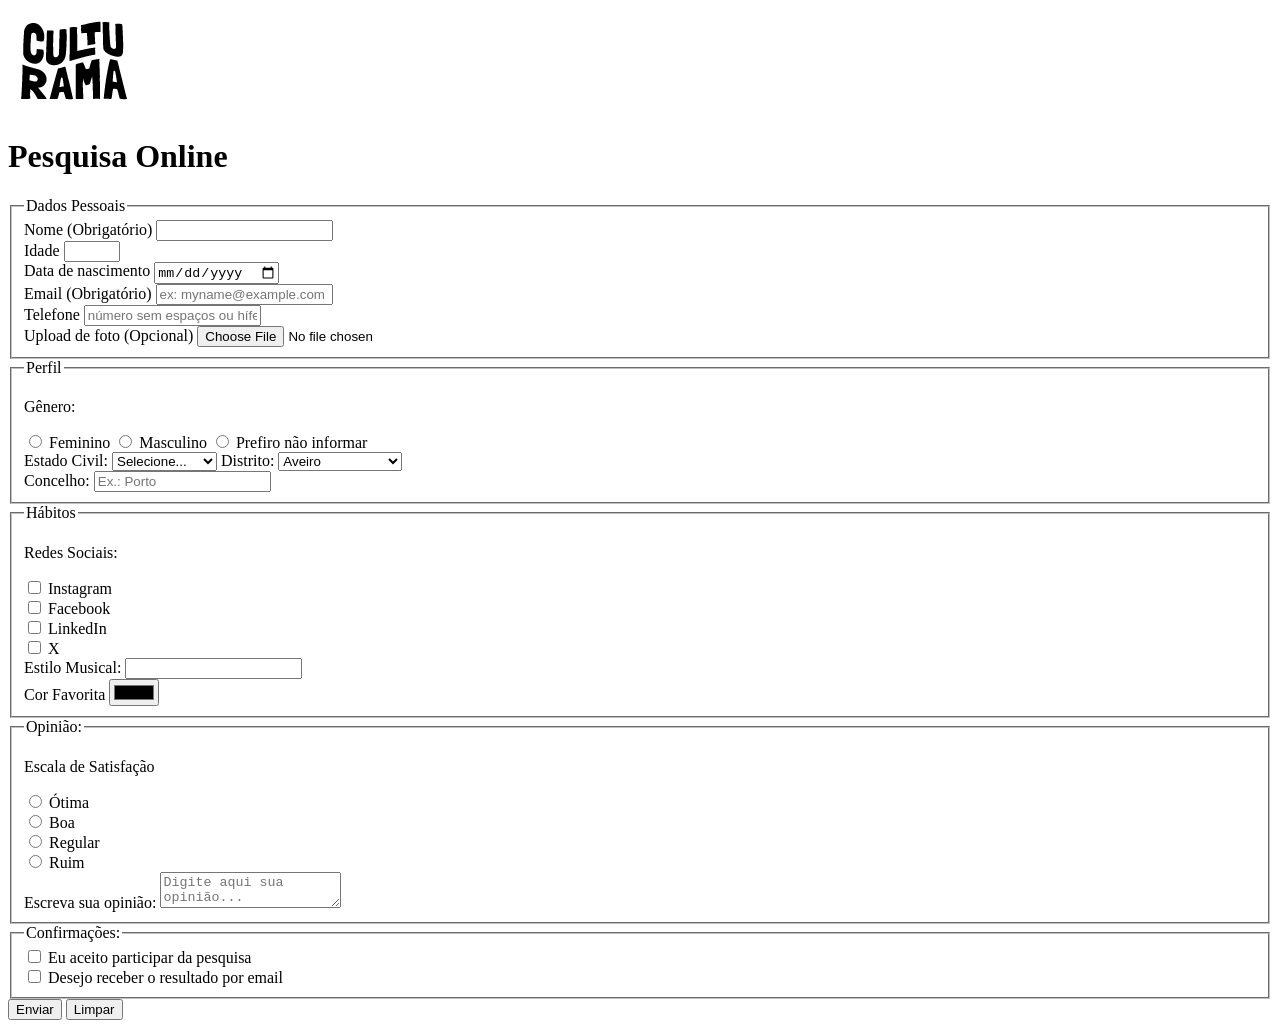
==== index.html @ 6910daf1 "Adiciona logo" ====
<!DOCTYPE html>
<html lang="pt-pt">
<head>
    <meta charset="UTF-8">
    <meta name="viewport" content="width=device-width, initial-scale=1.0">
   <link rel="icon" href="culturama-favico.png">
    <title>Pesquisa Culturama</title>
</head>
<body>
   <header>
    <img src="img/logo-culturama.png" alt="logo culturama">
    <h1>Pesquisa Online</h1>
</header>
<section>
    <form action="" method="get">

<fieldset>

<legend>Dados Pessoais</legend>
<label for="name">Nome (Obrigatório)</label>
<input id="name" type="text" name="userName" required>
<br>
<label for="age">Idade</label>
<input id="age" type="number" name="userAge" min="12" max="100" required>
<br>
<label for="birthDate">Data de nascimento</label>
<input id="birthDate" type="date" name="userBirthDate">
<br>
<label for="email">Email (Obrigatório)</label>
<input id="email" type="email" name="userEmail" placeholder="ex: myname@example.com" required>
<br>
<label for="phoneNumber">Telefone</label>
<input id="phoneNumber" type="tel" name="userPhoneNumber" pattern="[0-9]{9}" placeholder="número sem espaços ou hífen">
<br>
<label for="image">Upload de foto (Opcional)</label>
<input id="image" type="file" accept="image/*" name="userImage">
<br>
</fieldset>

<fieldset>
<legend>Perfil</legend>

<p>Gênero:</p>
<input id="fem" type="radio" name="userGender" value="Feminino">
<label for="fem">Feminino</label>
<input id="masc" type="radio" name="userGender" value="Masculino">
<label for="masc">Masculino</label>
<input id="notInformed" type="radio" name="userGender" value="notInformed">
<label for="notInformed">Prefiro não informar</label>
<br>

<label for="maritalStatus">Estado Civil:</label>
<select id="maritalStatus" name="userMaritalStatus">
<option value="notInformed">Selecione...</option>
<option value="casado">Casado</option>
<option value="solteiro">Solteiro</option>
<option value="divorciado">Divorciado</option>
<option value="uniaoEstavel">União Estável</option>
</select>

<label for="state">Distrito:</label>
<select id="state" name="userState" required>
    <option value="aveiro">Aveiro</option>
    <option value="beja">Beja</option>
    <option value="braga">Braga</option>
    <option value="braganca">Bragança</option>
    <option value="casteloBranco">Castelo Branco</option>
    <option value="coimbra">Coimbra</option>
    <option value="evora">Évora</option>
    <option value="faro">Faro</option>
    <option value="guarda">Guarda</option>
    <option value="leiria">Leiria</option>
    <option value="lisboa">Lisboa</option>
    <option value="portalegre">Portalegre</option>
    <option value="porto">Porto</option>
    <option value="santarem">Santarém</option>
    <option value="setubal">Setúbal</option>
    <option value="vianaDoCastelo">Viana do Castelo</option>
    <option value="vilaReal">Vila Real</option>
    <option value="viseu">Viseu</option>
</select>
<br>

<label for="city">Concelho:</label>
<input id="city" type="text"  name="userCity" autocomplete="address-level2" placeholder="Ex.: Porto" />
</fieldset>

<fieldset>
<legend>Hábitos</legend>
<p>Redes Sociais:</p>
<input id="instagram" type="checkbox" name="social" value="instagram">
<label for="instagram">Instagram</label>
<br>
<input id="facebook" type="checkbox" name="social" value="facebook">
<label for="facebook">Facebook</label>
<br>
<input id="linkedin" type="checkbox" name="social" value="linkedIn">
<label for="linkedin">LinkedIn</label>
<br>
<input id="x" type="checkbox" name="social" value="x">
<label for="x">X</label>
<br>
<label for="musicStyle">Estilo Musical:</label>
<input list="styleTypes" id="musicStyle" name="userMusicStyle" type="text">
<datalist id="styleTypes">
    <option value="Rock">
    <option value="Pop">
    <option value="Samba">
    <option value="Sertanejo">
</datalist>
<br>
<label for="favoriteColor">Cor Favorita</label>
<input type="color" name="userFavoriteColor" id="favoriteColor">


</fieldset>

<fieldset>
<legend>Opinião:</legend>
<p>Escala de Satisfação</p>
<input type="radio" name="userServiceOpinion" id="otima" value="otima">
<label for="otima">Ótima</label><br>
<input type="radio" name="userServiceOpinion" id="boa" value="boa">
<label for="boa">Boa</label><br>
<input type="radio" name="userServiceOpinion" id="regular" value="regular">
<label for="regular">Regular</label><br>
<input type="radio" name="userServiceOpinion" id="ruim" value="ruim" >
<label for="ruim">Ruim</label><br>

<label for="comment">Escreva sua opinião:</label>
<textarea id="comment" name="userComment" placeholder="Digite aqui sua opinião..."></textarea>


</fieldset>

<fieldset>
<legend>Confirmações:</legend>

<input type="checkbox" name="userGdpr" id="userGdprTerm" value="accepted" required>
<label for="userGdprTerm">Eu aceito participar da pesquisa</label><br>
<input type="checkbox" name="userGetResult" id="getResult" value="accepted">
<label for="userGdprTerm">Desejo receber o resultado por email</label><br>
</fieldset>


<button type="submit">Enviar</button>
<button type="reset">Limpar</button>

 </form>
</section>
</body>
</html>
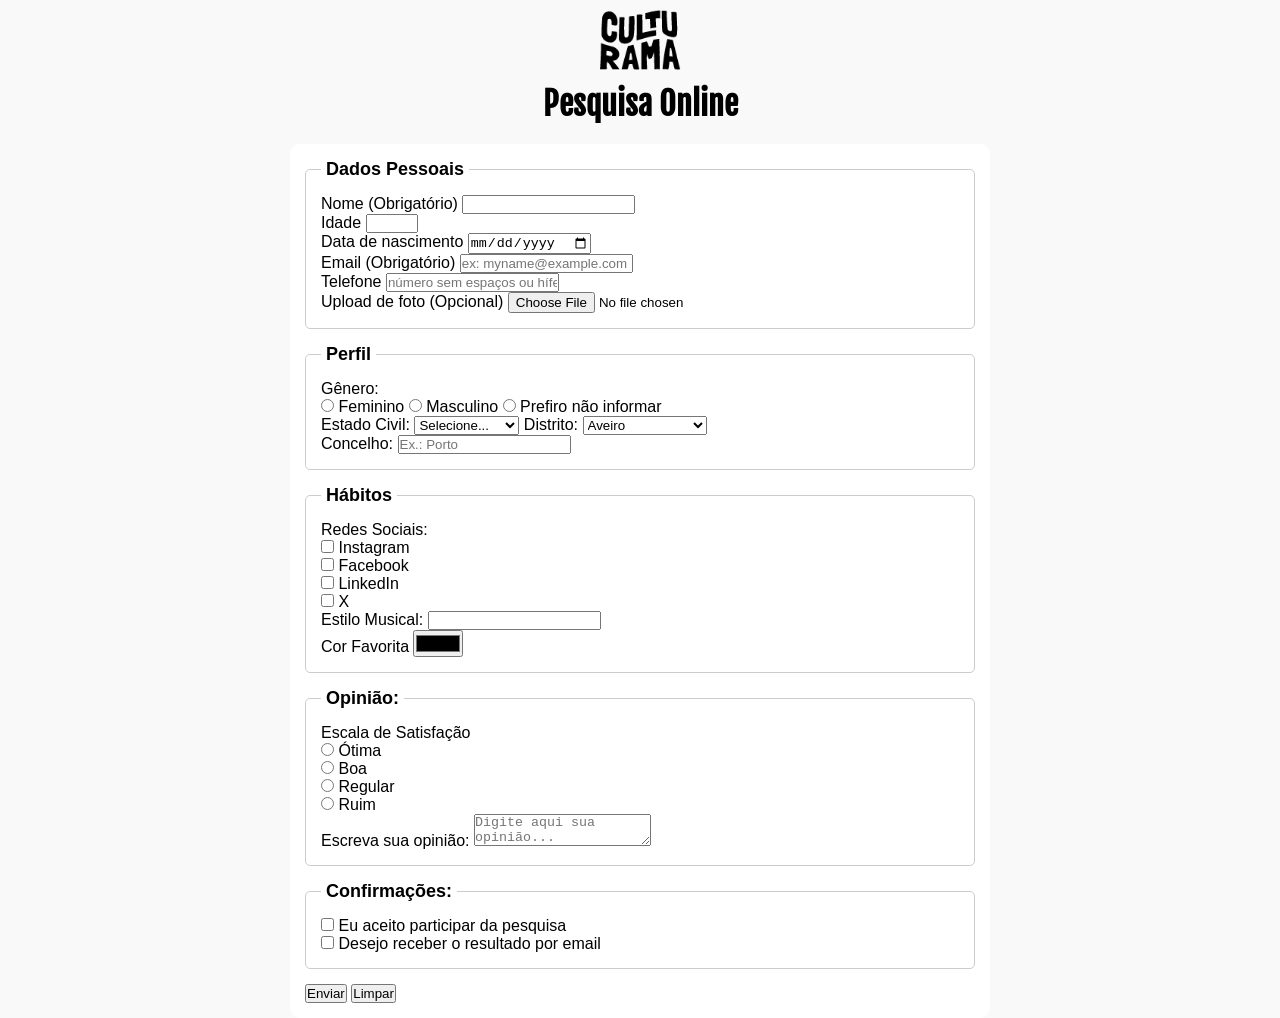
==== commit 1c40f252: "Adiciona ajustes iniciais de estilo" ====
--- a/index.html
+++ b/index.html
@@ -1,13 +1,19 @@
 <!DOCTYPE html>
 <html lang="pt-pt">
 <head>
-    <meta charset="UTF-8">
-    <meta name="viewport" content="width=device-width, initial-scale=1.0">
-   <link rel="icon" href="culturama-favico.png">
-    <title>Pesquisa Culturama</title>
+ <meta charset="UTF-8">
+ <meta name="viewport" content="width=device-width, initial-scale=1.0">
+ <link rel="icon" href="culturama-favico.png">
+ <link rel="stylesheet" href="css/style.css">
+ <link rel="preconnect" href="https://fonts.googleapis.com">
+ <link rel="preconnect" href="https://fonts.gstatic.com" crossorigin>
+ <link href="https://fonts.googleapis.com/css2?family=Fjalla+One&family=Work+Sans&display=swap" rel="stylesheet">
+
+   <title>Pesquisa Culturama</title>
 </head>
 <body>
-   <header>
+    <main>
+<header>
     <img src="img/logo-culturama.png" alt="logo culturama">
     <h1>Pesquisa Online</h1>
 </header>
@@ -148,5 +154,7 @@
 
  </form>
 </section>
+
+    </main>
 </body>
 </html>
--- a/css/style.css
+++ b/css/style.css
@@ -0,0 +1,48 @@
+* {
+ margin: 0;
+ padding: 0;
+ box-sizing: border-box;
+}
+
+body{
+background-color: #f9f9f9;
+font-family: " Work Sans", sans-serif;
+}
+
+main{
+ width: 100%;
+ max-width: 700px;
+margin: 0 auto;
+}
+
+header{
+text-align: center;
+margin-bottom: 20px;
+}
+
+img{
+    width: 100px;
+}
+
+h1{
+font-family: "Fjalla One", sans-serif; 
+}
+
+form{
+background-color: #ffffff;
+padding: 15px;
+border-radius: 10px;
+}
+
+fieldset{
+padding: 15px;
+border: 1px solid #cccccc;
+border-radius: 5px;
+margin-bottom: 15px;
+}
+
+legend{
+font-weight: bold;
+font-size: 18px;
+padding: 0 5px;
+}
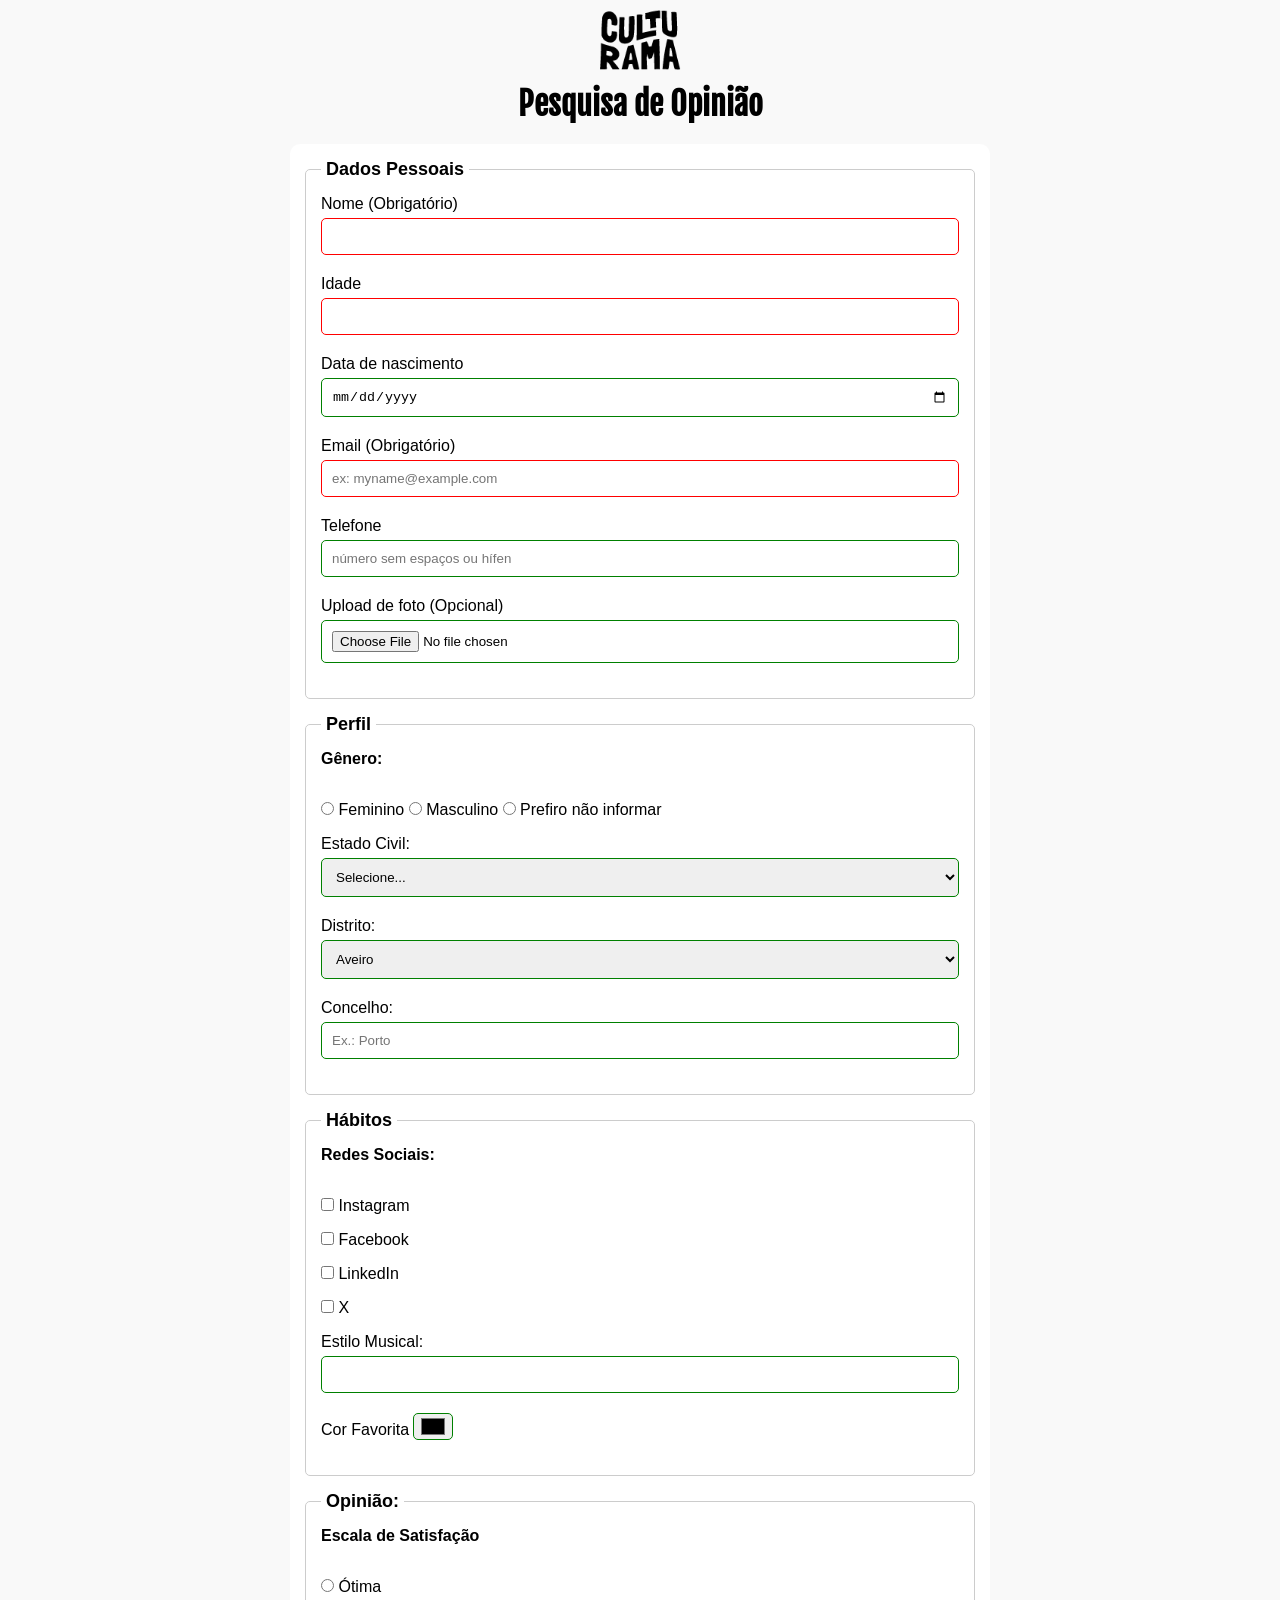
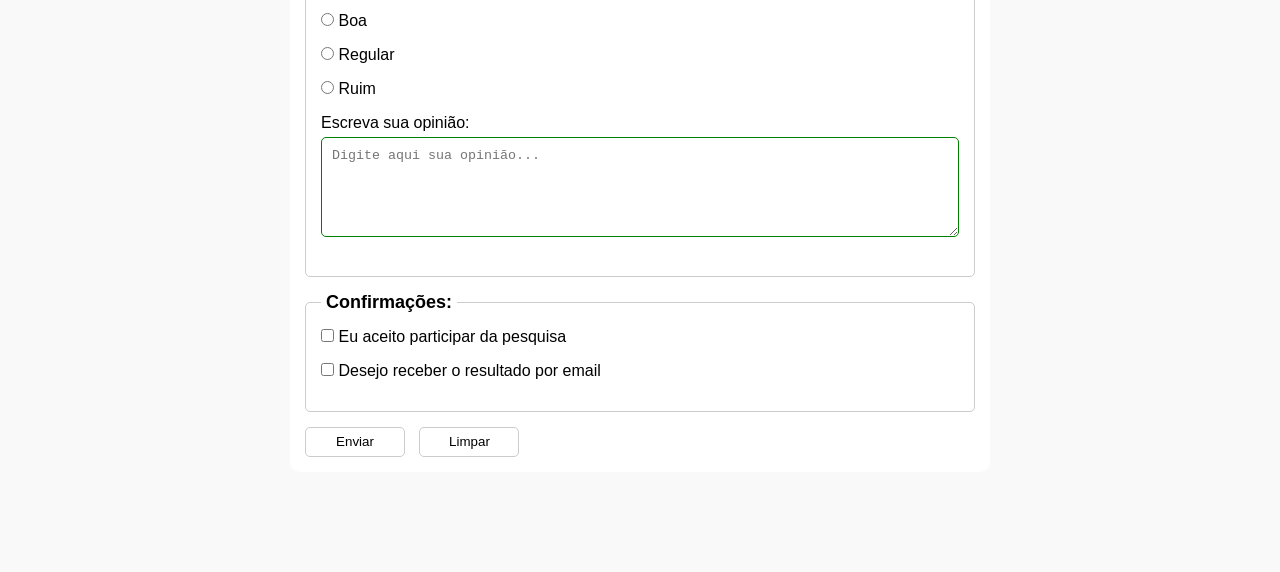
==== commit b087fd91: "Adiciona estilo nos botoes e validacoes visuais ao formulario" ====
--- a/index.html
+++ b/index.html
@@ -15,7 +15,7 @@
     <main>
 <header>
     <img src="img/logo-culturama.png" alt="logo culturama">
-    <h1>Pesquisa Online</h1>
+    <h1>Pesquisa de Opinião</h1>
 </header>
 <section>
     <form action="" method="get">
@@ -46,7 +46,7 @@
 <fieldset>
 <legend>Perfil</legend>
 
-<p>Gênero:</p>
+<p>Gênero:</p><br>
 <input id="fem" type="radio" name="userGender" value="Feminino">
 <label for="fem">Feminino</label>
 <input id="masc" type="radio" name="userGender" value="Masculino">
@@ -93,7 +93,7 @@
 
 <fieldset>
 <legend>Hábitos</legend>
-<p>Redes Sociais:</p>
+<p>Redes Sociais:</p><br>
 <input id="instagram" type="checkbox" name="social" value="instagram">
 <label for="instagram">Instagram</label>
 <br>
@@ -123,7 +123,7 @@
 
 <fieldset>
 <legend>Opinião:</legend>
-<p>Escala de Satisfação</p>
+<p>Escala de Satisfação</p><br>
 <input type="radio" name="userServiceOpinion" id="otima" value="otima">
 <label for="otima">Ótima</label><br>
 <input type="radio" name="userServiceOpinion" id="boa" value="boa">
--- a/css/style.css
+++ b/css/style.css
@@ -32,6 +32,7 @@
 background-color: #ffffff;
 padding: 15px;
 border-radius: 10px;
+margin-bottom: 100px;
 }
 
 fieldset{
@@ -45,4 +46,69 @@
 font-weight: bold;
 font-size: 18px;
 padding: 0 5px;
+}
+
+label{
+display: inline-block;
+margin-bottom: 5px;
+}
+
+p {
+  margin-bottom: 15px;
+  font-weight: bold;
+}
+
+
+input, select, textarea{
+width: 100%;
+padding: 10px;
+margin-bottom: 20px;
+border: 1px solid #cccccc;
+border-radius: 5px;
+}
+
+textarea{
+min-height: 100px;
+}
+
+input[type="radio"],
+input[type="checkbox"] {
+  width: auto;
+}
+
+input[type="color"]{
+    width: 40px;
+    padding: 0 5px;
+}
+
+input:invalid, 
+select:invalid,
+textarea:invalid {
+  border-color: red;
+}
+
+input:valid,
+select:valid,
+textarea:valid {
+  border-color: green;
+}
+
+button{
+width: 100px;
+height: 30px;
+margin-right: 10px;
+background-color: #ffffff;
+border: 1px solid #cccccc;
+border-radius: 5px;
+cursor: pointer;
+}
+
+button[type=submit]:hover{
+background-color: green;
+color: #ffffff;
+}
+
+button[type=reset]:hover{
+background-color: orangered;
+color: #ffffff;
 }
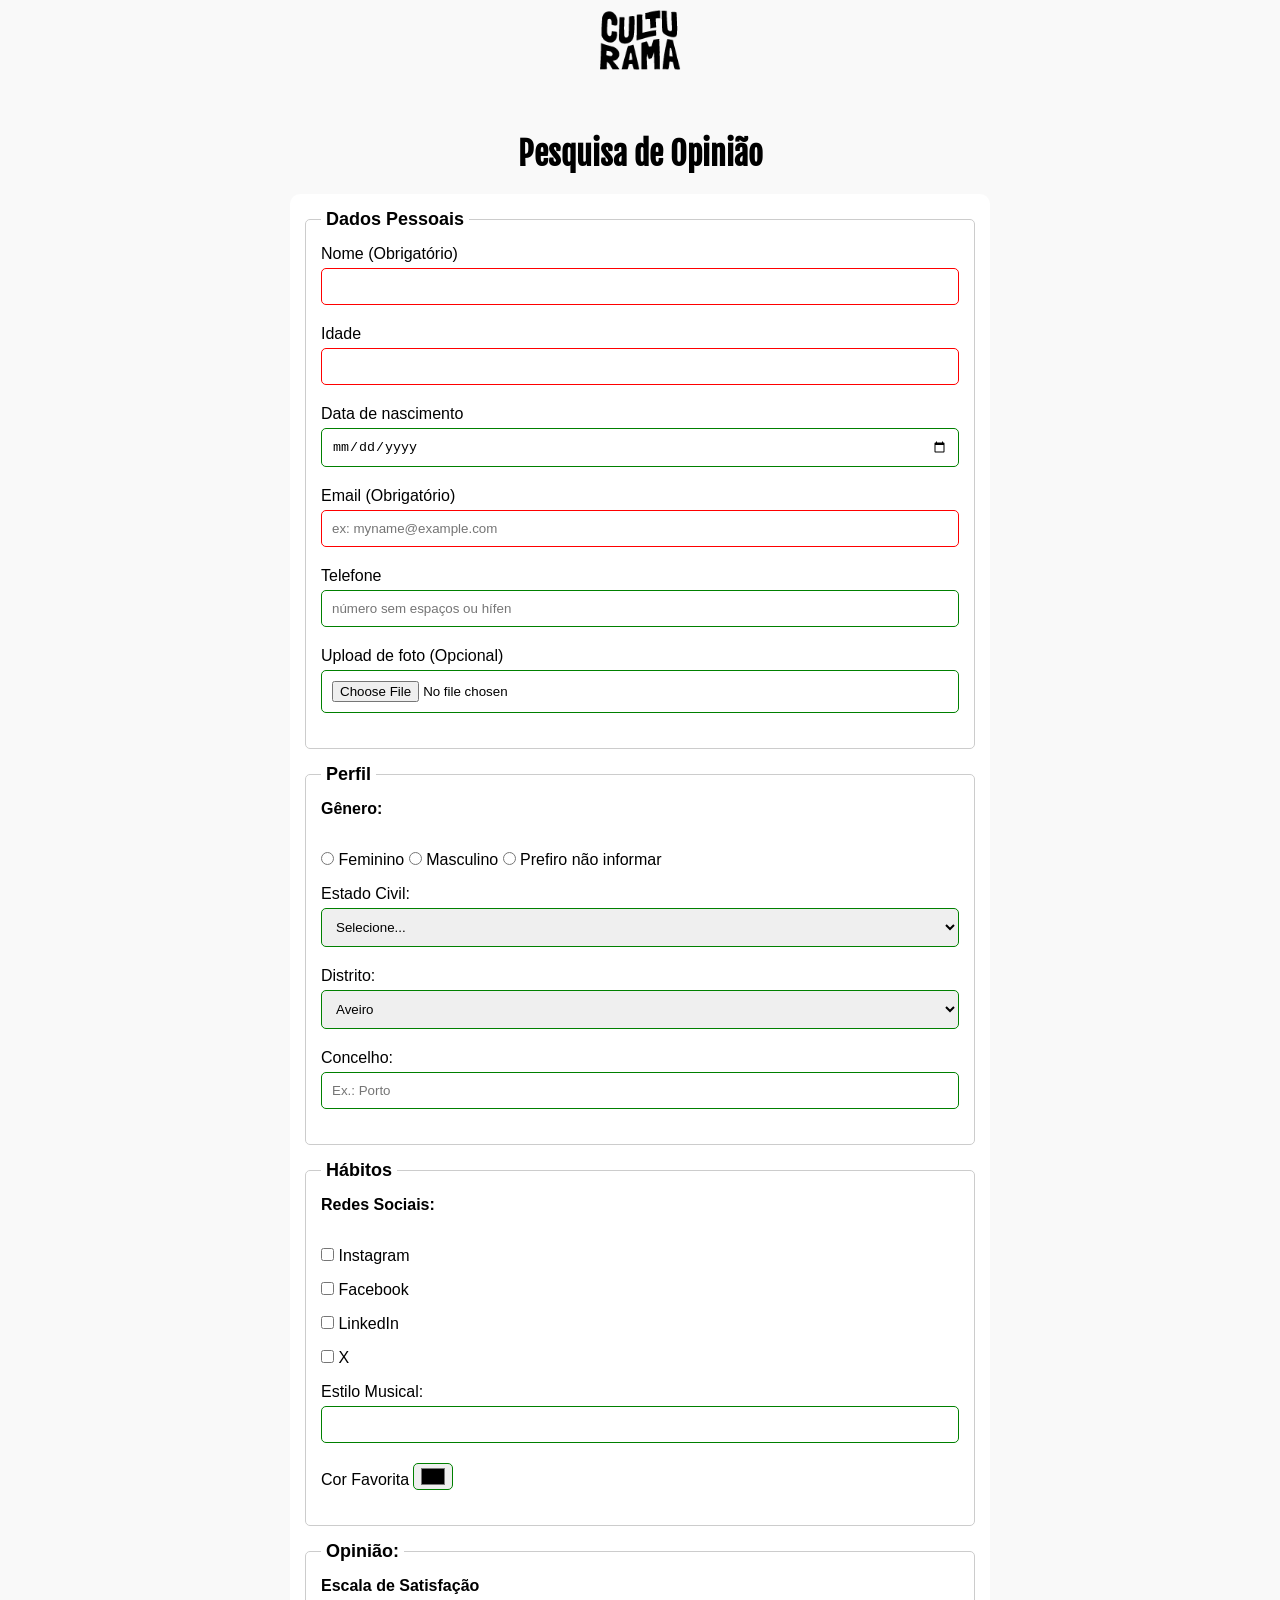
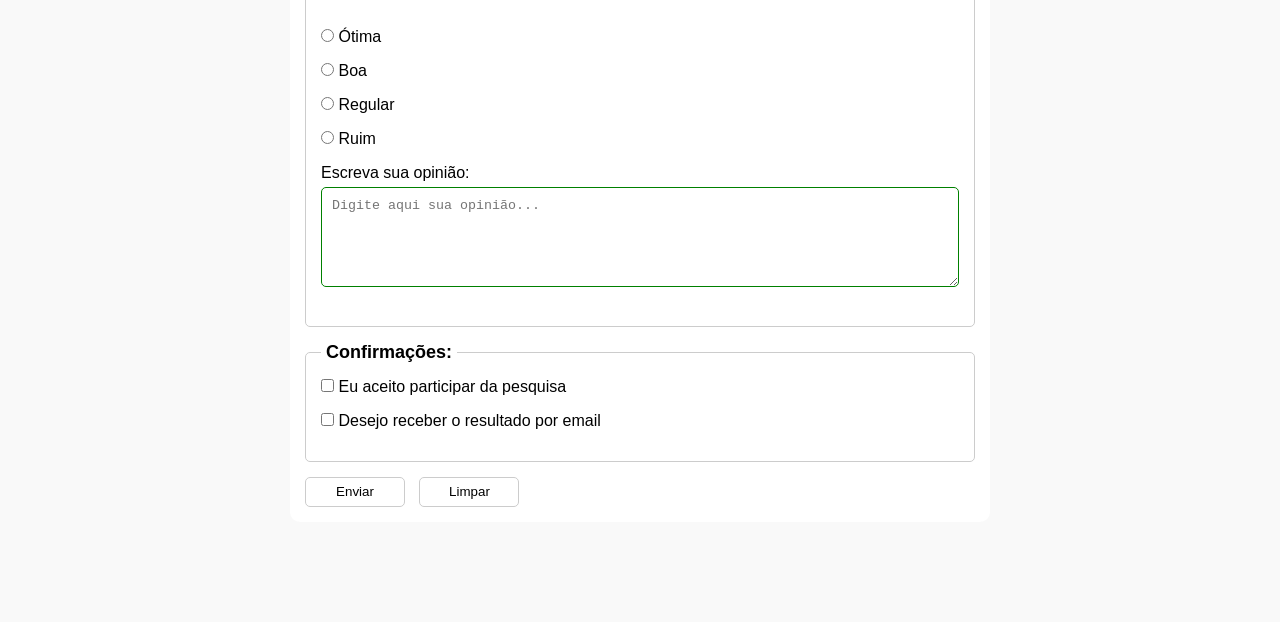
==== commit 2d4cf6c4: "Adiciona pagina de sucesso pos envio do formulario" ====
--- a/index.html
+++ b/index.html
@@ -18,7 +18,7 @@
     <h1>Pesquisa de Opinião</h1>
 </header>
 <section>
-    <form action="" method="get">
+    <form action="sucesso.html" method="get">
 
 <fieldset>
 
--- a/css/style.css
+++ b/css/style.css
@@ -25,7 +25,9 @@
 }
 
 h1{
-font-family: "Fjalla One", sans-serif; 
+font-family: "Fjalla One", sans-serif;
+text-align: center;
+ margin-top: 50px;
 }
 
 form{
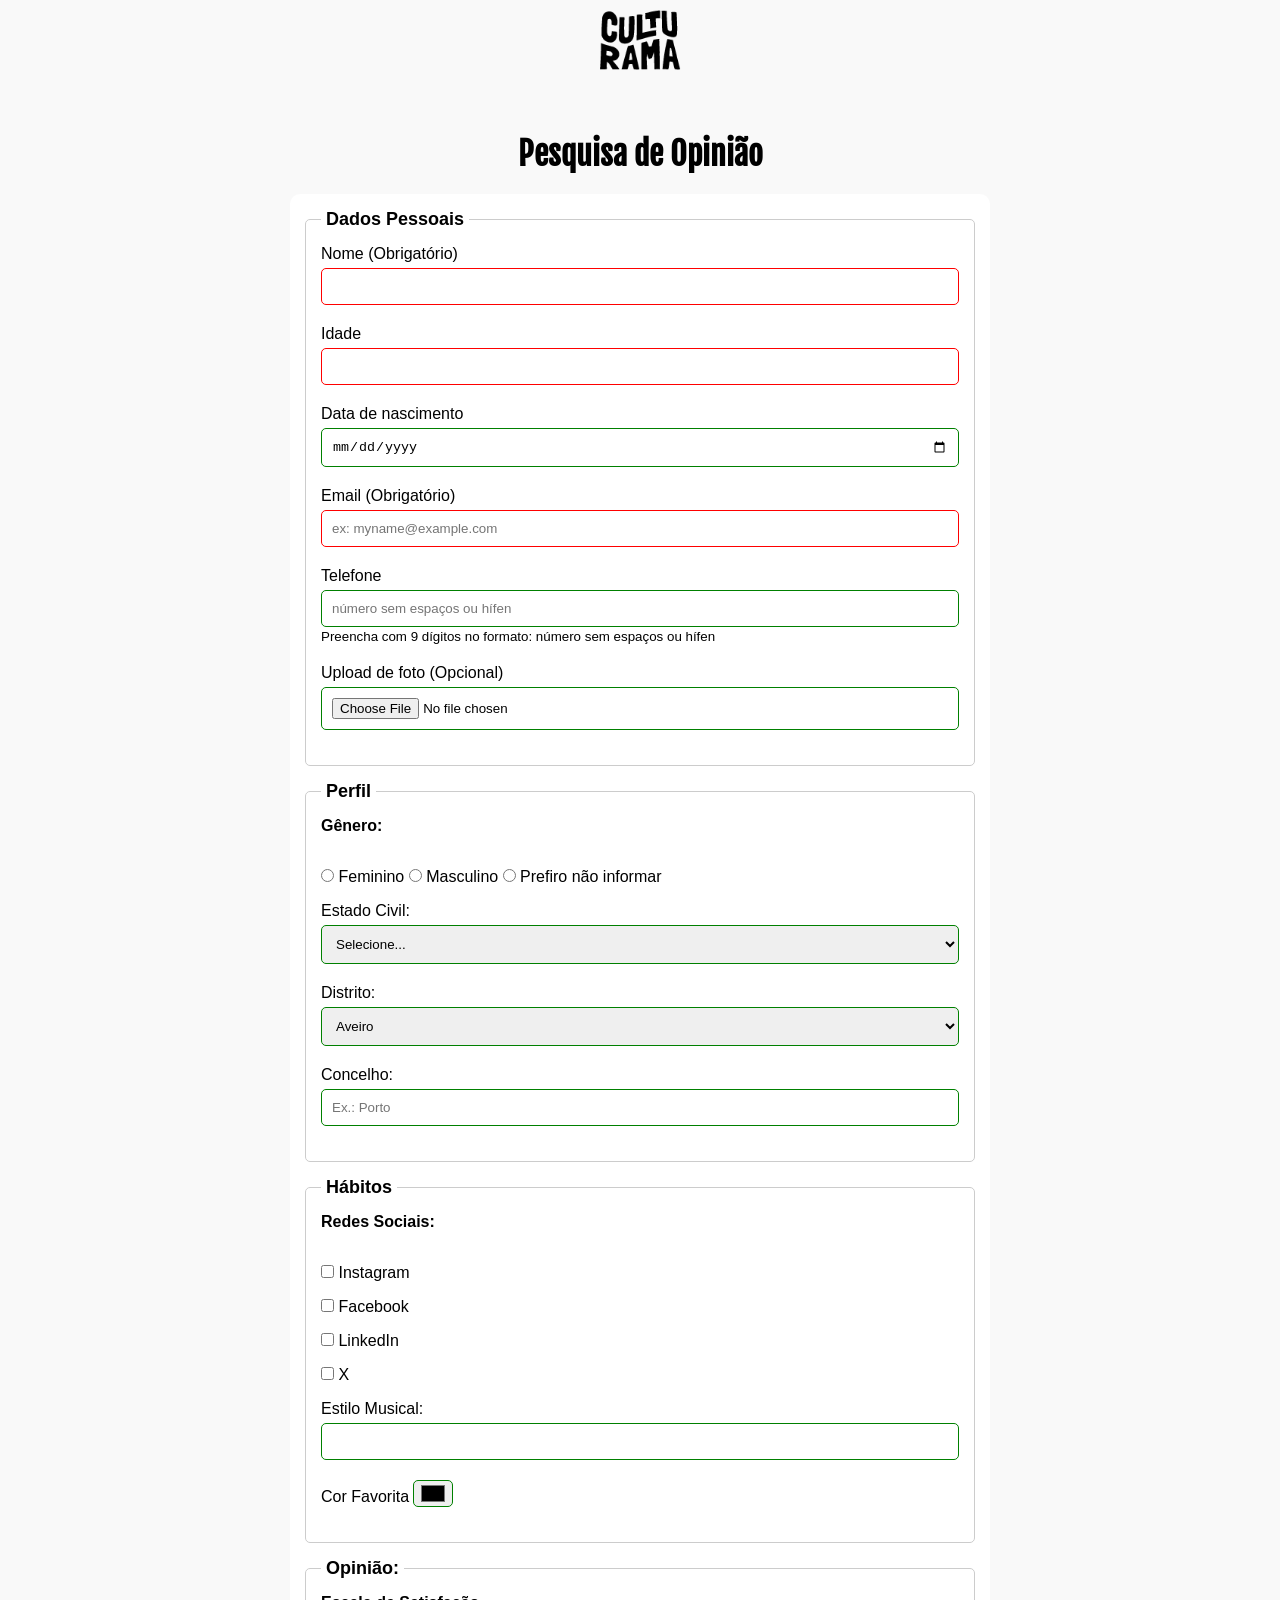
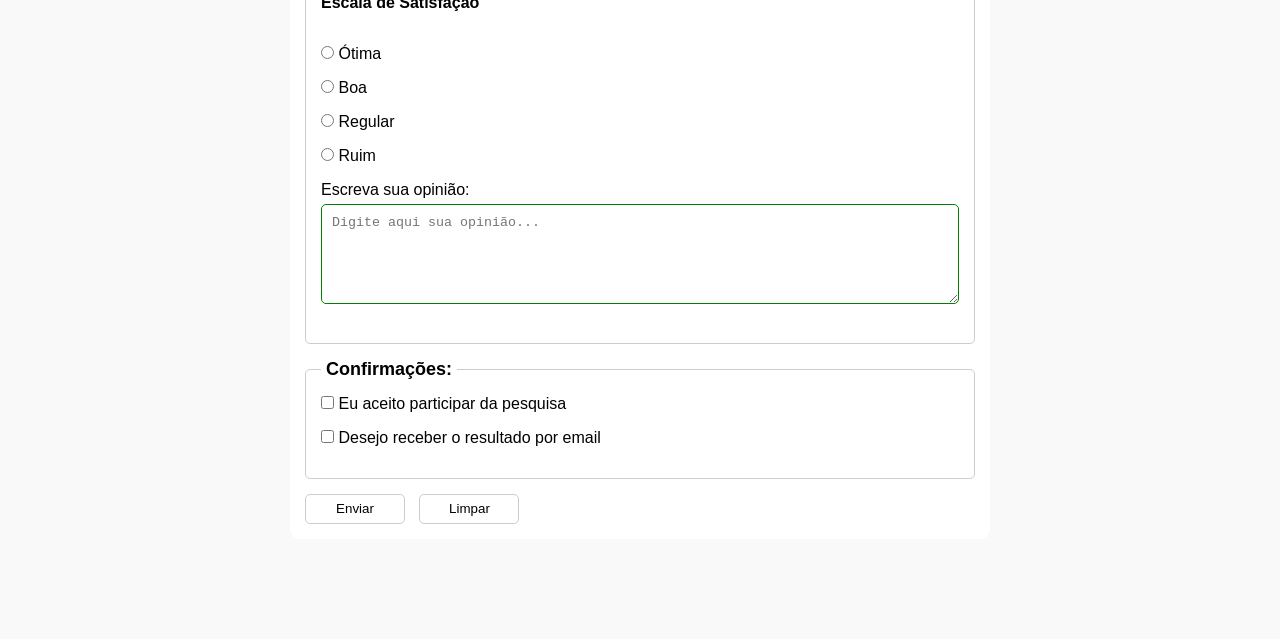
==== commit 2ed29a57: "Adiciona aria ao campo de telefone" ====
--- a/index.html
+++ b/index.html
@@ -36,7 +36,8 @@
 <input id="email" type="email" name="userEmail" placeholder="ex: myname@example.com" required>
 <br>
 <label for="phoneNumber">Telefone</label>
-<input id="phoneNumber" type="tel" name="userPhoneNumber" pattern="[0-9]{9}" placeholder="número sem espaços ou hífen">
+<input id="phoneNumber" type="tel" name="userPhoneNumber" pattern="[0-9]{9}" placeholder="número sem espaços ou hífen" aria-describedby="phoneHelp" >
+<small id="phoneHelp">Preencha com 9 dígitos no formato: número sem espaços ou hífen</small>
 <br>
 <label for="image">Upload de foto (Opcional)</label>
 <input id="image" type="file" accept="image/*" name="userImage">
--- a/css/style.css
+++ b/css/style.css
@@ -54,6 +54,16 @@
 display: inline-block;
 margin-bottom: 5px;
 }
+
+input[type="tel"]{
+  margin-bottom: 0;
+}
+
+small{
+  margin-bottom: 20px;
+  display: inline-block;
+}
+
 
 p {
   margin-bottom: 15px;
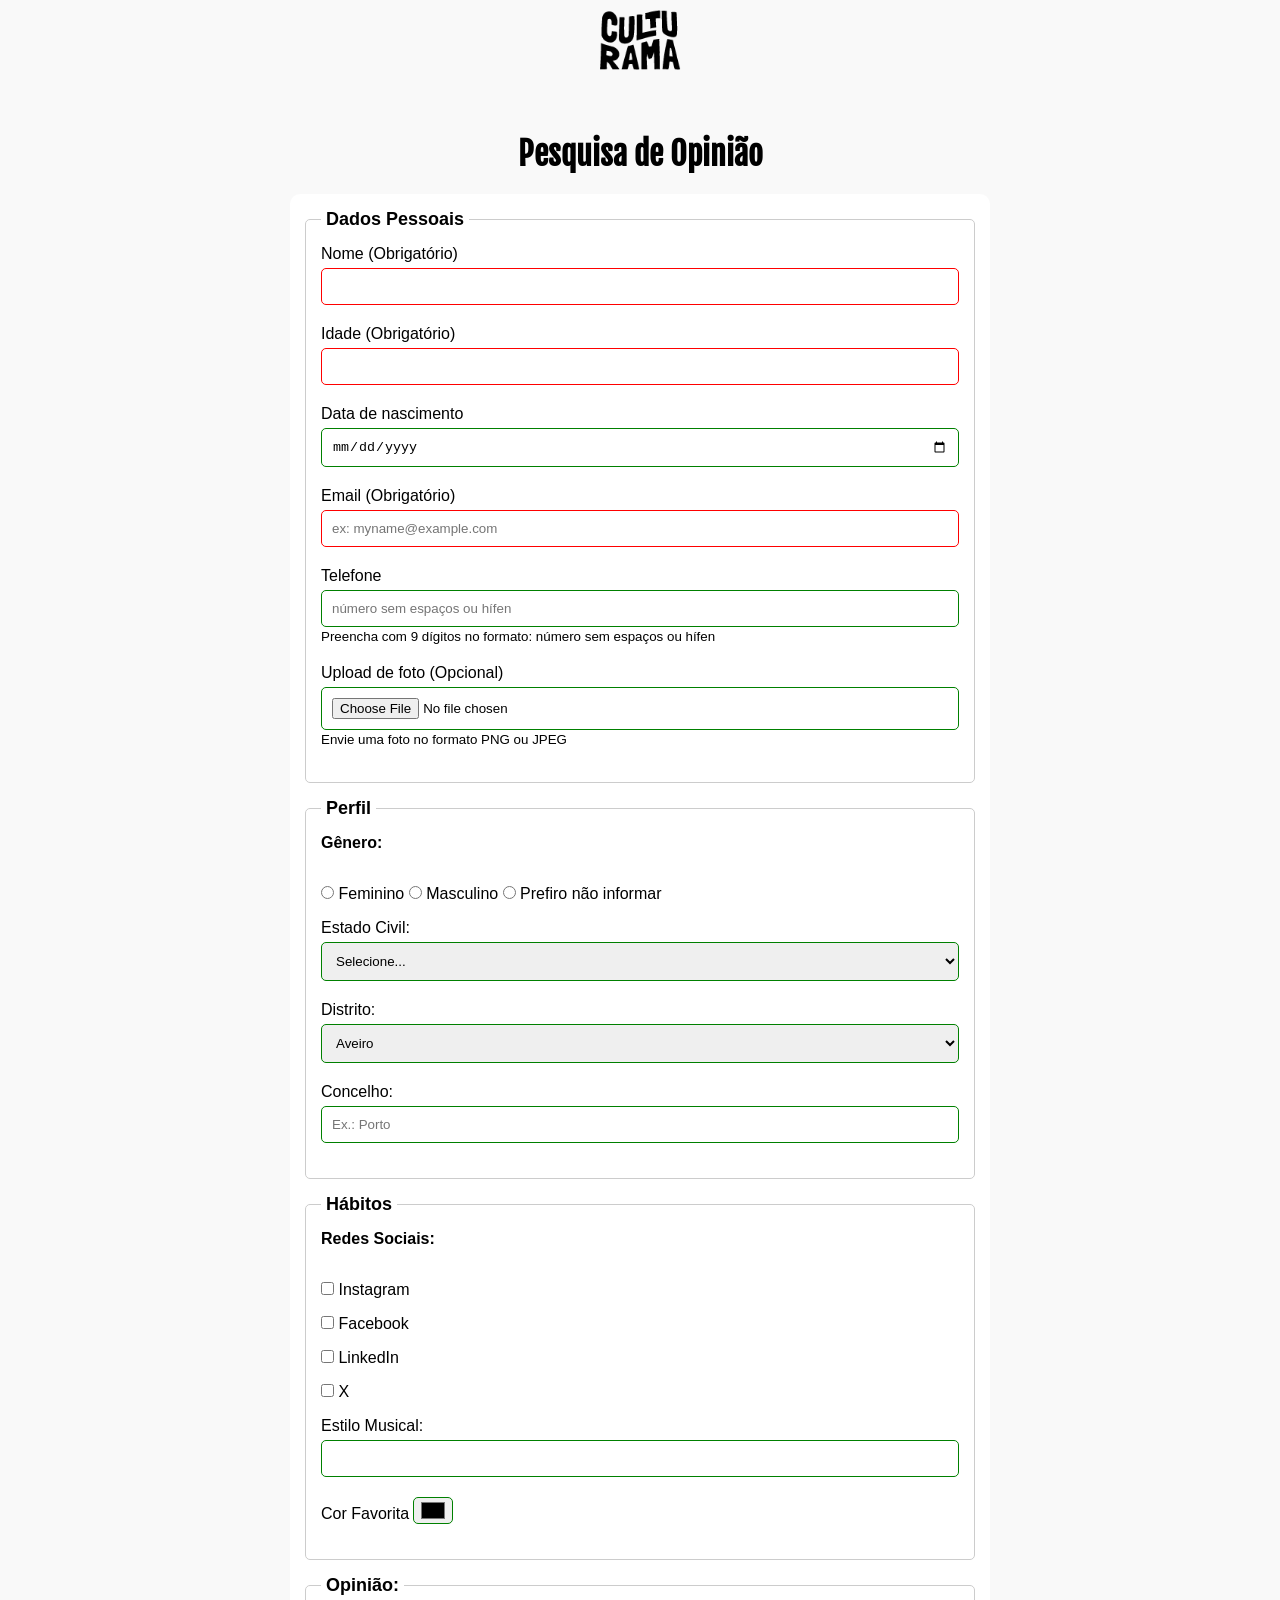
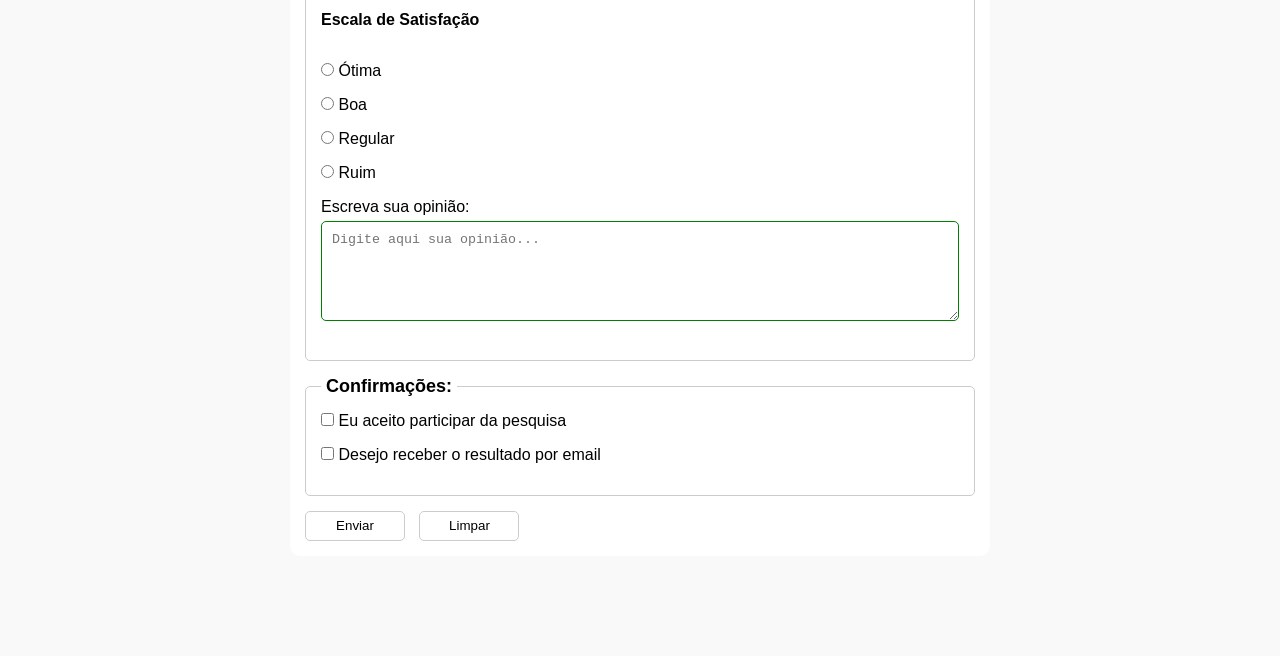
==== commit fc1a7a7c: "Adiciona aria ao campo de upload de foto" ====
--- a/index.html
+++ b/index.html
@@ -26,7 +26,7 @@
 <label for="name">Nome (Obrigatório)</label>
 <input id="name" type="text" name="userName" required>
 <br>
-<label for="age">Idade</label>
+<label for="age">Idade (Obrigatório)</label>
 <input id="age" type="number" name="userAge" min="12" max="100" required>
 <br>
 <label for="birthDate">Data de nascimento</label>
@@ -40,7 +40,8 @@
 <small id="phoneHelp">Preencha com 9 dígitos no formato: número sem espaços ou hífen</small>
 <br>
 <label for="image">Upload de foto (Opcional)</label>
-<input id="image" type="file" accept="image/*" name="userImage">
+<input id="image" type="file" accept="image/*" name="userImage" aria-describedby="imageHelp">
+<small id="imageHelp">Envie uma foto no formato PNG ou JPEG</small>
 <br>
 </fieldset>
 
--- a/css/style.css
+++ b/css/style.css
@@ -55,7 +55,8 @@
 margin-bottom: 5px;
 }
 
-input[type="tel"]{
+input[type="tel"],
+input[type="file"]{
   margin-bottom: 0;
 }
 
